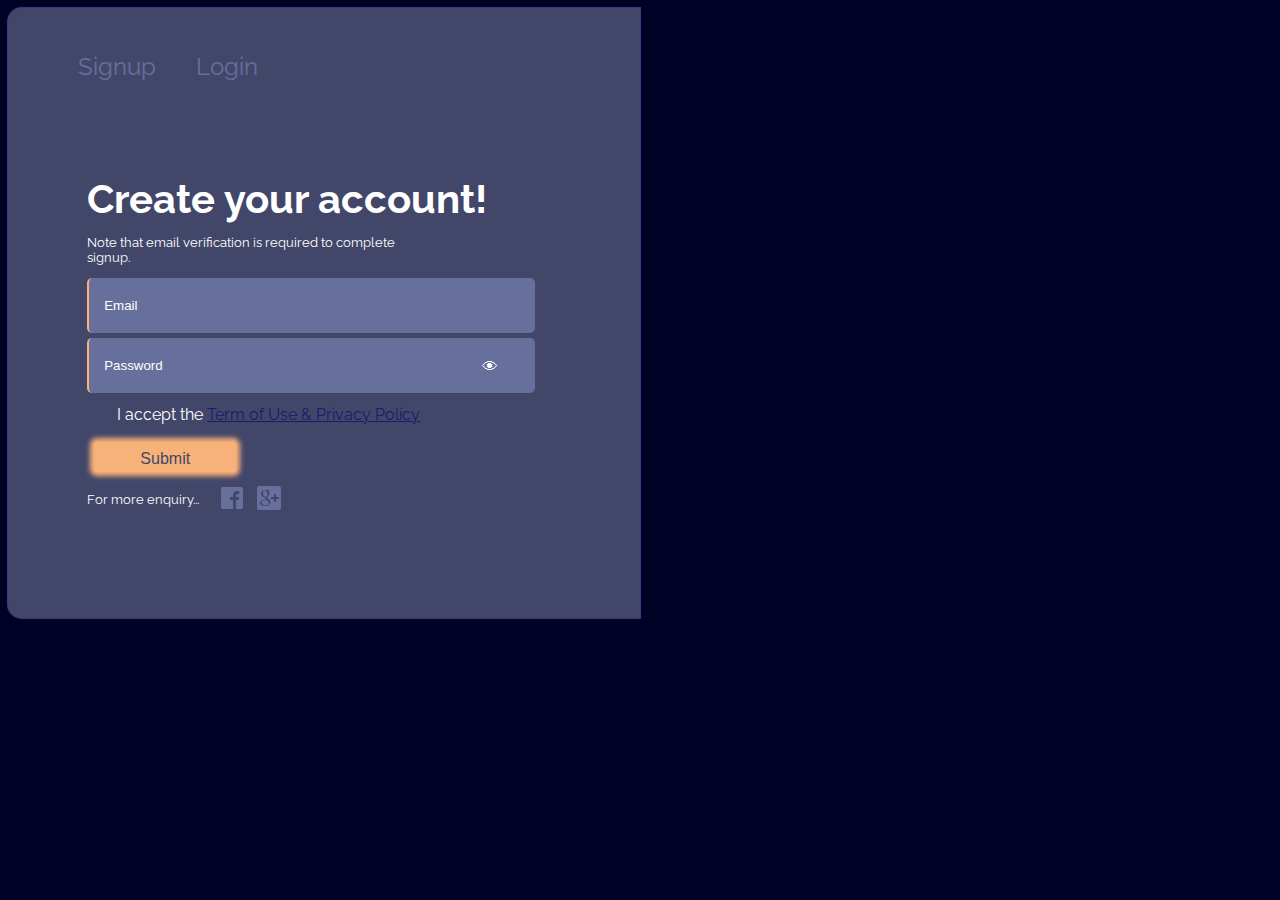
==== index.html @ 818c4bc8 "Design to code" ====
<!DOCTYPE html>
<html lang="en">
<head>
    <meta charset="UTF-8">
    <meta name="viewport" content="width=device-width, initial-scale=1.0">
    <title>Turning Design To Code</title>
    <link rel="stylesheet" href="ux.css">
</head>
<body>
    <div class="container">
    <div class="left">
        <ul class="nav">
            <li><a href="" class="active">Signup</a></li>
            <li><a href="">Login</a></li>
        </ul>
        <form>
        <h1 class="center">Create your account!</h1>
        <p class="par">Note that email verification is required to complete signup.</p>
            <input type="email"  name="email" id="email" placeholder="Email" required><br>
            <div class="password-container">
            <input type="password" name="password" id="password" class="password-input" placeholder="Password" required>
            <span class="show-password">&#128065;</span>
            </div>
            <div class="custom-checkbox-label">
           <input type="checkbox" name="checkbox" id="checkbox" class="custom-checkbox" required><span class="check">I accept the <a href="">Term of Use & Privacy Policy</a></span>
           <div class="checkbox-overlay"></div>
           </div>
           <div class="custom-submit-button">
            <button type="submit" class="submit-button">Submit</button>
           </div>
           <div class="icon-container">
            <span class="text"><p class="par">For more enquiry...</p></span>
            <span class="icon-1"><img src="icons8-facebook-30.png" class="icon"></span>
            <span class="icon-2"><img src="icons8-google-plus-24.png" class="icon"></span>
           </div>
           </form>
    </div>
    <div class="image"></div>
    </div>
</body>
</html>
---- ux.css ----
@import url('https://fonts.googleapis.com/css2?family=Raleway:wght@100;200;300;400;600&display=swap');

body {
    background-color:rgb(1, 1, 37);
}

.container {
    display: flex;
    flex-direction: row;
    font-family: 'Raleway';
    max-width: 100%;
    max-height: 570px;
}

@media screen and (max-width: 768px) {
    .icon-text-container {
        display: block;
        text-align: center; 
    }
}

.left {
    background-color: #424769;
    box-shadow: 0 0 1px 1px darkslateblue;
    border-radius: 14px 0px 0px 14px;
    display: flex;
    flex-direction: column;
    padding: 40%;
}

form {
    width: 80%;
    margin: 0px auto;
}

.image {
    background-image: url(https://img.freepik.com/premium-photo/mountain-range-is-surrounded-by-clouds-fog_802668-526.jpg);
    background-repeat: no-repeat;
    background-size: cover;
    background-attachment: local;
    flex-basis: 50%;
    border-radius: 0px 19px 19px 0px;
    font-size: 24px;
}

.image, .left {
    flex: 1;
    height: 570px;
    color: white;
    padding: 20px;
    margin-bottom: 20px;
}

.nav {
    display: flex;
    flex-direction: row;
    font-size: 24px;
    margin-left: 10px;
    margin-right: auto;
}

.nav li {
    display: inline-block;
    margin-right: 40px;
}

.nav li a {
    color: #676f9d;
    text-decoration: none;
}

.nav a:hover {
    color: #ffffff;
}

a.active {
    color: orange;
}

.center, .par {
    text-align: left;
}

.center {
    font-size: 40px;
    margin-top: 70px;
    margin-bottom: 2px;
}

.par {
    font-size: small;
    width: 350px;
    min-width: 350px;
    max-width: 500px;
}

.password-container {
    position: relative;
    width: 100%;
}

input::placeholder {
    color: #ffffff;
    padding: 5px;
}

.show-password {
    width: 35px;
    position: absolute;
    left: 90%;
    top: 50%;
    transform: translate(-90%, -50%);
    cursor: pointer;
}

.password-input { 
    background-color: transparent;
    border: 1px solid #ffffff;
}

.password-input::after {
    position: absolute;
    top: 50%;
    right: 10px;
    transform: translateY(-50%);
    cursor: pointer;
}

input[type="text"] {
    background-color: transparent;
    border: 1px solid #ffffff;
}

#email, #password {
    display: flex;
    align-items: center;
    border: 1px solid #676f9d;
    background-color: #676f9d;
    color: #ffffff;
    width: 100%;
    min-width: 70%;
    max-width: 90%;
    height: 35px;
    border-radius: 5px;
    border: 0;
    outline: 0;
    margin: 2px 0;
    border-left: 2px solid #f9b17a;
    padding: 10px;
}

#email {
    margin-bottom: -7px;
}

#password {
    margin-top: -7px;
}

#check {
    font-size: 14px;
    color: #ffffff;
    background-color: #424769;
    padding-left: 5px;
}

a {
    color: midnightblue;
}

a:hover {
    background-color: transparent;
    color: #ffffff;
}

.custom-checkbox-label {
    display: inline-block;
    position: relative;
    padding-left: 30px;
    margin: 10px 0;
    width: 350px;
    max-width: 500px;
    height: 20px;
}

.custom-checkbox {
    display: none;
}

.custom-checkbox input[type="checkbox"] {
    opacity: 2;
    position: absolute;
    top: 0;
    left: 0;
    width: 20px;
    height: 15px;
    border: 2px solid #f9b17a;
    background-color: #ffffff;
}

input[type="checkbox"] {
    position: relative;
    width: 20px;
    height: 20px;
    border: 2px solid #f9b17a;
    background-color: #ffffff;
    cursor: pointer;
}

.checkbox-overlay {
    position: absolute;
    top: 0;
    left: 0px;
    width: 3%;
    height: 70%;
    /*  border: 1px solid #f9b17a;
    border-radius: 3px;
    padding-right: 5px; */
}

.custom-checkbox input[type="checkbox"]:checked + .checkbox-overlay {
    background-color: transparent;
    border: 2px solid #f9b17a;
}

.submit-button {
    padding: 6px;
    margin: 7px;
    color: #424769;
    background-color: #f9b17a;
    border: 2px solid #f9b17a;
    box-shadow: 0 0 5px 4px #f9b17a;
    border-radius: 3px;
    align-items: flex-start;
    width: 30%;
    height: 30px;
    cursor: pointer;
    font-size: 16px;
    text-align: center;
}

.submit-button:hover {
    color: #ffffff;
}

.icon-container {
    display: inline-flex;
    align-items: center;
}

.icon-1, .icon-2 img {
    height: auto;
    margin-right: 10px;
    left: 70%;
    top: 30%;
    transform: translateX(-220px);
    cursor: pointer;
}

.icon-2 {
    width: 3px;
}
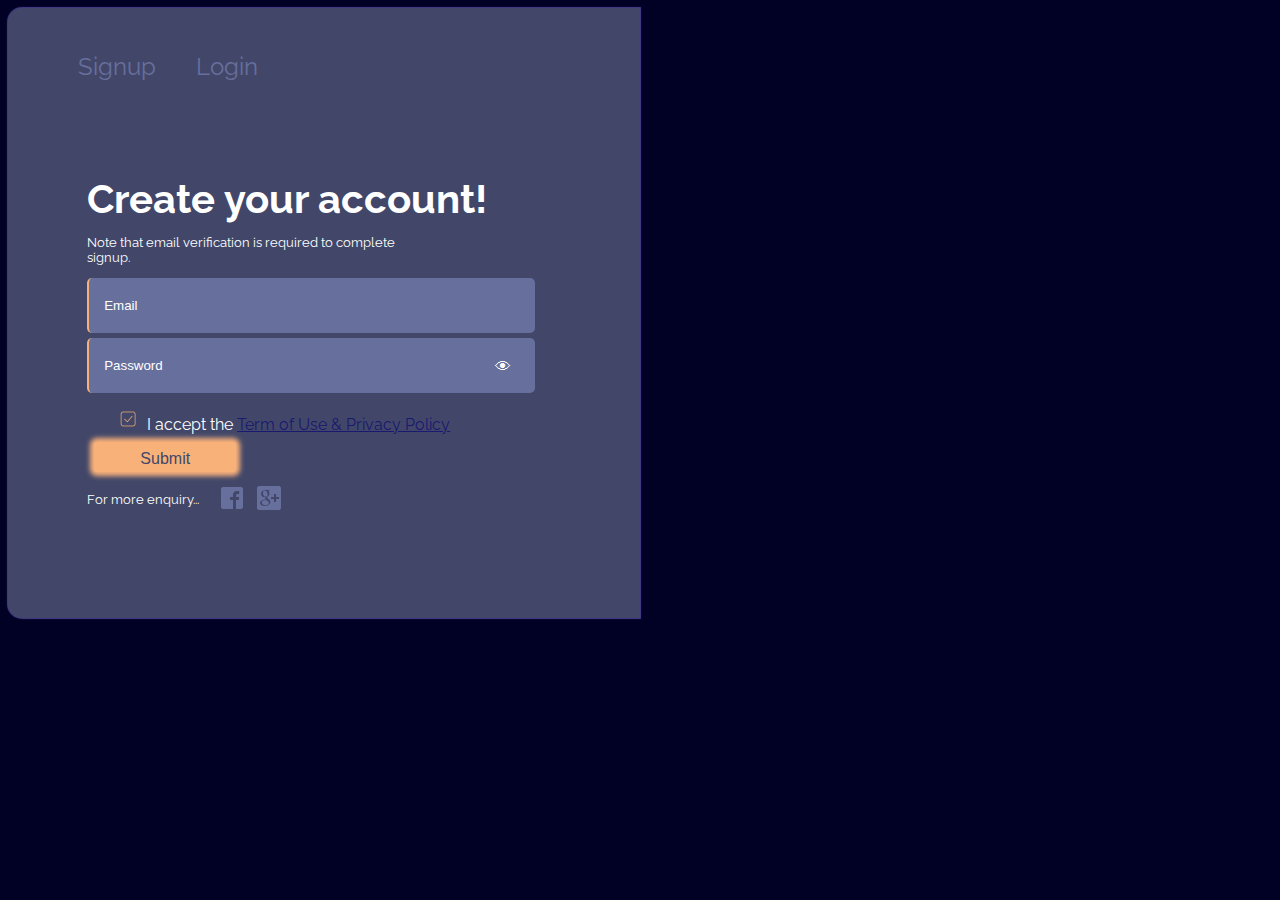
==== commit 7355cae2: "Design to code" ====
--- a/index.html
+++ b/index.html
@@ -21,8 +21,8 @@
             <input type="password" name="password" id="password" class="password-input" placeholder="Password" required>
             <span class="show-password">&#128065;</span>
             </div>
-            <div class="custom-checkbox-label">
-           <input type="checkbox" name="checkbox" id="checkbox" class="custom-checkbox" required><span class="check">I accept the <a href="">Term of Use & Privacy Policy</a></span>
+            <div class="custom-checkbox-container">
+           <input type="checkbox" name="checkbox" id="checkbox" class="custom-checkbox" required><span class="icon-1"><img src="icons8-checked-checkbox-50.png" class="box"></span><span class="check">I accept the <a href="">Term of Use & Privacy Policy</a></span>
            <div class="checkbox-overlay"></div>
            </div>
            <div class="custom-submit-button">
@@ -30,8 +30,8 @@
            </div>
            <div class="icon-container">
             <span class="text"><p class="par">For more enquiry...</p></span>
-            <span class="icon-1"><img src="icons8-facebook-30.png" class="icon"></span>
-            <span class="icon-2"><img src="icons8-google-plus-24.png" class="icon"></span>
+            <span class="icon-2"><img src="icons8-facebook-30.png" class="icon"></span>
+            <span class="icon-3"><img src="icons8-google-plus-24.png" class="icon"></span>
            </div>
            </form>
     </div>
--- a/ux.css
+++ b/ux.css
@@ -73,10 +73,6 @@
     color: #ffffff;
 }
 
-a.active {
-    color: orange;
-}
-
 .center, .par {
     text-align: left;
 }
@@ -107,9 +103,9 @@
 .show-password {
     width: 35px;
     position: absolute;
-    left: 90%;
+    left: 93%;
     top: 50%;
-    transform: translate(-90%, -50%);
+    transform: translate(-93%, -50%);
     cursor: pointer;
 }
 
@@ -173,7 +169,11 @@
     color: #ffffff;
 }
 
-.custom-checkbox-label {
+.custom-checkbox {
+    display: none;
+}
+
+.custom-checkbox-container {
     display: inline-block;
     position: relative;
     padding-left: 30px;
@@ -183,11 +183,15 @@
     height: 20px;
 }
 
-.custom-checkbox {
-    display: none;
-}
-
-.custom-checkbox input[type="checkbox"] {
+.box {
+    display: inline-block;
+    width: 25px;
+    height: auto;
+    margin-right: 5px;
+    cursor: pointer;
+}
+
+/* .custom-checkbox input[type="checkbox"] {
     opacity: 2;
     position: absolute;
     top: 0;
@@ -196,30 +200,26 @@
     height: 15px;
     border: 2px solid #f9b17a;
     background-color: #ffffff;
-}
+} */
 
 input[type="checkbox"] {
     position: relative;
     width: 20px;
     height: 20px;
-    border: 2px solid #f9b17a;
-    background-color: #ffffff;
     cursor: pointer;
 }
 
 .checkbox-overlay {
     position: absolute;
     top: 0;
-    left: 0px;
+    left: 0;
     width: 3%;
     height: 70%;
-    /*  border: 1px solid #f9b17a;
-    border-radius: 3px;
-    padding-right: 5px; */
+    padding-right: 5px;
 }
 
 .custom-checkbox input[type="checkbox"]:checked + .checkbox-overlay {
-    background-color: transparent;
+    background-color: #f9b17a;
     border: 2px solid #f9b17a;
 }
 
@@ -248,7 +248,7 @@
     align-items: center;
 }
 
-.icon-1, .icon-2 img {
+.icon-2, .icon-3 img {
     height: auto;
     margin-right: 10px;
     left: 70%;
@@ -257,6 +257,6 @@
     cursor: pointer;
 }
 
-.icon-2 {
+.icon-3 {
     width: 3px;
 }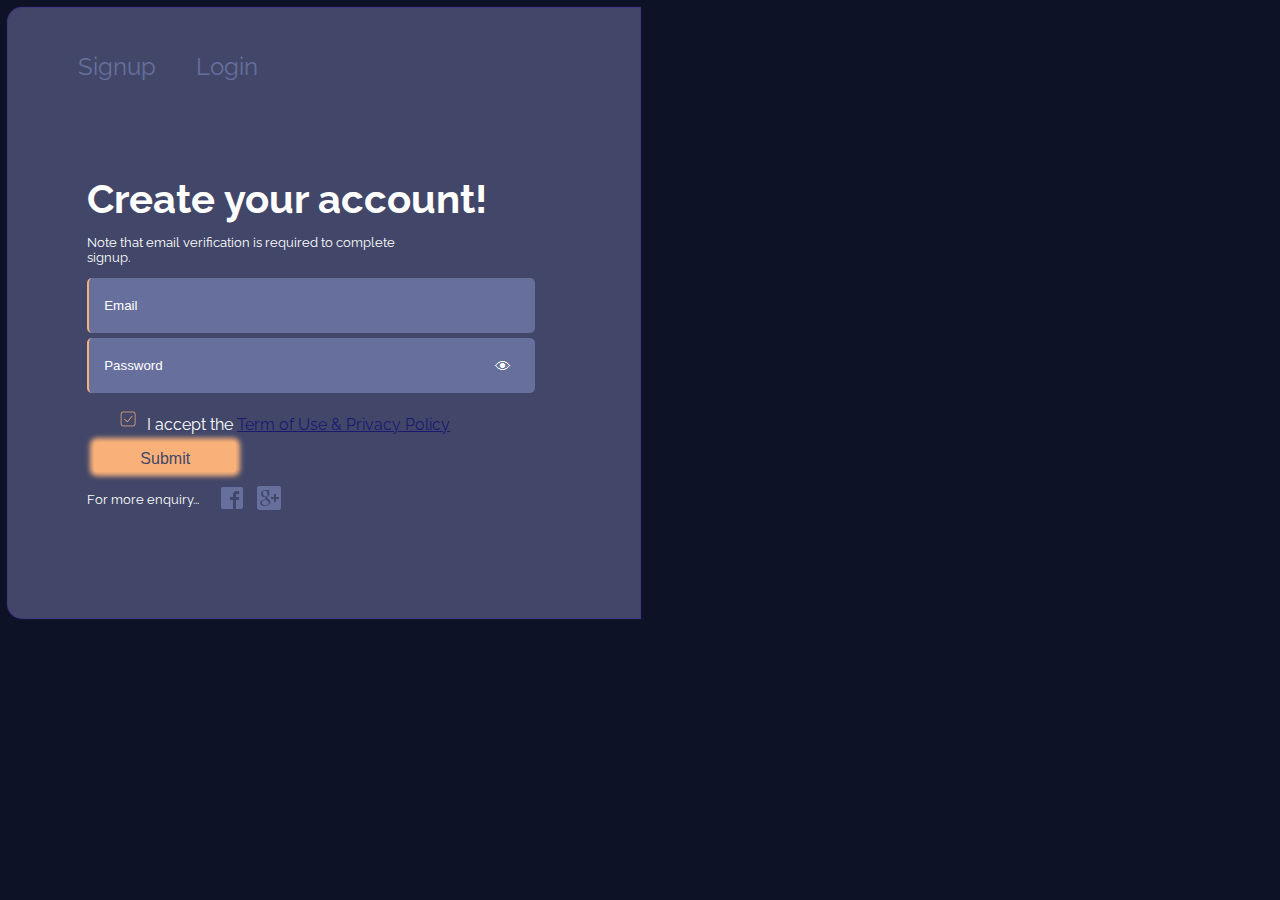
==== commit 560e5950: "Design to code" ====
--- a/index.html
+++ b/index.html
@@ -22,7 +22,7 @@
             <span class="show-password">&#128065;</span>
             </div>
             <div class="custom-checkbox-container">
-           <input type="checkbox" name="checkbox" id="checkbox" class="custom-checkbox" required><span class="icon-1"><img src="icons8-checked-checkbox-50.png" class="box"></span><span class="check">I accept the <a href="">Term of Use & Privacy Policy</a></span>
+           <input type="checkbox" name="checkbox" id="checkbox" class="custom-checkbox" required><span><img src="icons8-checked-checkbox-50.png" class="box"></span><span class="check">I accept the <a href="">Term of Use & Privacy Policy</a></span>
            <div class="checkbox-overlay"></div>
            </div>
            <div class="custom-submit-button">
--- a/ux.css
+++ b/ux.css
@@ -1,7 +1,7 @@
 @import url('https://fonts.googleapis.com/css2?family=Raleway:wght@100;200;300;400;600&display=swap');
 
 body {
-    background-color:rgb(1, 1, 37);
+    background-color: #0e1227;
 }
 
 .container {
@@ -12,12 +12,15 @@
     max-height: 570px;
 }
 
-@media screen and (max-width: 768px) {
-    .icon-text-container {
+@media (max-width: 400px) {
+    body {
         display: block;
-        text-align: center; 
+        /* text-align: center; */
+        max-height: 100px;
+        min-width: 600px;
     }
-}
+
+ }
 
 .left {
     background-color: #424769;
@@ -157,7 +160,7 @@
     font-size: 14px;
     color: #ffffff;
     background-color: #424769;
-    padding-left: 5px;
+    margin-bottom: 15px;
 }
 
 a {
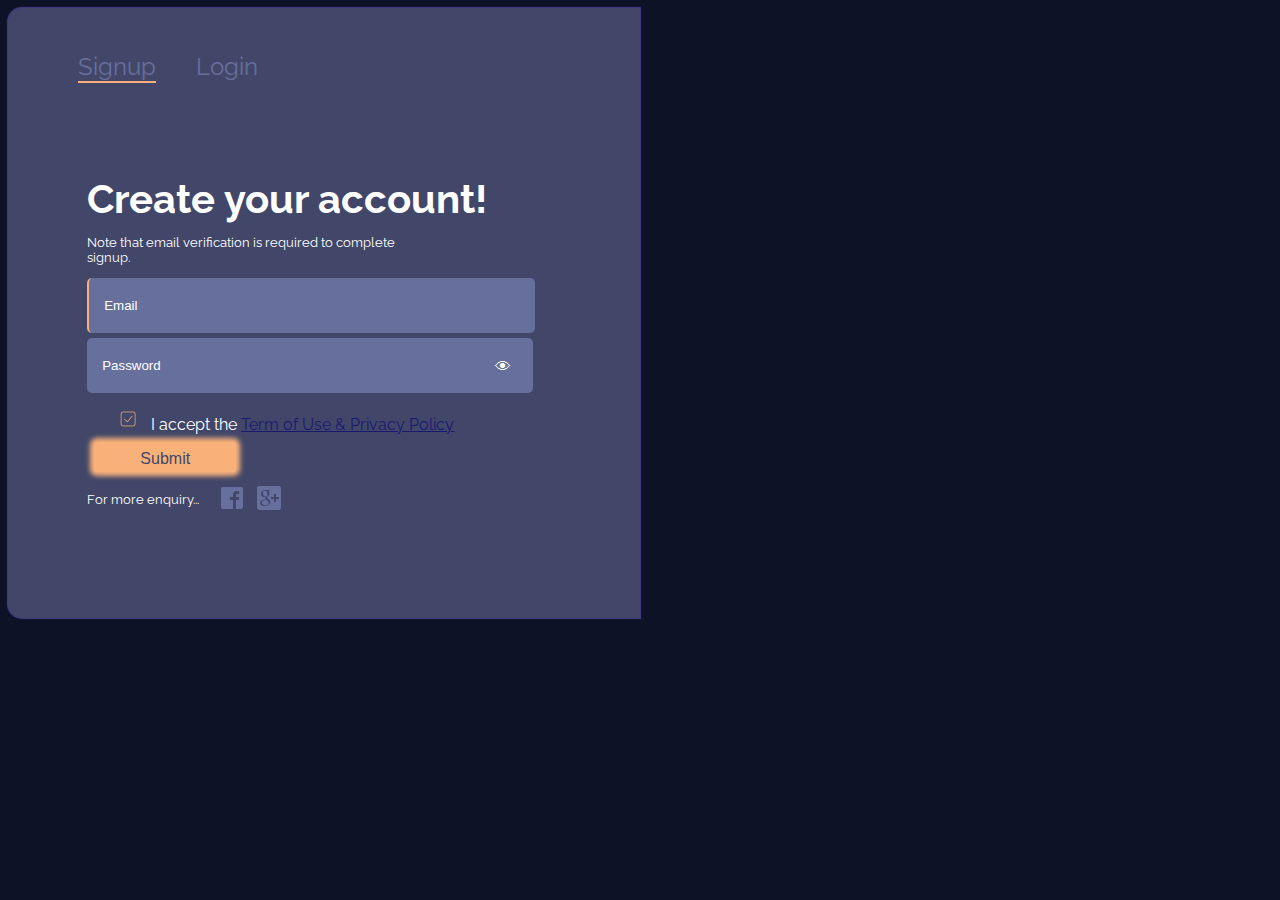
==== commit 088a015f: "Design to code" ====
--- a/index.html
+++ b/index.html
@@ -8,34 +8,36 @@
 </head>
 <body>
     <div class="container">
-    <div class="left">
-        <ul class="nav">
-            <li><a href="" class="active">Signup</a></li>
-            <li><a href="">Login</a></li>
-        </ul>
-        <form>
-        <h1 class="center">Create your account!</h1>
-        <p class="par">Note that email verification is required to complete signup.</p>
-            <input type="email"  name="email" id="email" placeholder="Email" required><br>
-            <div class="password-container">
-            <input type="password" name="password" id="password" class="password-input" placeholder="Password" required>
-            <span class="show-password">&#128065;</span>
-            </div>
-            <div class="custom-checkbox-container">
-           <input type="checkbox" name="checkbox" id="checkbox" class="custom-checkbox" required><span><img src="icons8-checked-checkbox-50.png" class="box"></span><span class="check">I accept the <a href="">Term of Use & Privacy Policy</a></span>
-           <div class="checkbox-overlay"></div>
-           </div>
-           <div class="custom-submit-button">
-            <button type="submit" class="submit-button">Submit</button>
-           </div>
-           <div class="icon-container">
-            <span class="text"><p class="par">For more enquiry...</p></span>
-            <span class="icon-2"><img src="icons8-facebook-30.png" class="icon"></span>
-            <span class="icon-3"><img src="icons8-google-plus-24.png" class="icon"></span>
-           </div>
-           </form>
-    </div>
-    <div class="image"></div>
+        <div class="left">
+            <ul class="nav">
+                <li><a href="" class="active">Signup</a></li>
+                <li><a href="">Login</a></li>
+            </ul>
+            <form>
+                <h1 class="center">Create your account!</h1>
+                <p class="par">Note that email verification is required to complete signup.</p>
+                <input type="email"  name="email" id="email" placeholder="Email" required><br>
+                <div class="password-container">
+                    <input type="password" name="password" id="password" class="password-input" placeholder="Password" required>
+                    <span class="show-password">&#128065;</span>
+                </div>
+                <div class="custom-checkbox-container">
+                    <input type="checkbox" name="checkbox" id="checkbox" class="custom-checkbox" required>
+                    <span><img src="icons8-checked-checkbox-50.png" class="box"></span>
+                    <span class="check">I accept the <a href="">Term of Use & Privacy Policy</a></span>
+                    <div class="checkbox-overlay"></div>
+                </div>
+                <div class="custom-submit-button">
+                    <button type="submit" class="submit-button">Submit</button>
+                </div>
+                <div class="icon-container">
+                    <span class="text"><p class="par">For more enquiry...</p></span>
+                    <span class="icon-2"><img src="icons8-facebook-30.png" class="icon"></span>
+                    <span class="icon-3"><img src="icons8-google-plus-24.png" class="icon"></span>
+                </div>
+            </form>
+        </div>
+        <div class="image"></div>
     </div>
 </body>
 </html>--- a/ux.css
+++ b/ux.css
@@ -72,6 +72,10 @@
     text-decoration: none;
 }
 
+.nav li a.active {
+    border-bottom: 2px solid #f9b17a;
+}
+
 .nav a:hover {
     color: #ffffff;
 }
@@ -144,12 +148,12 @@
     border: 0;
     outline: 0;
     margin: 2px 0;
-    border-left: 2px solid #f9b17a;
     padding: 10px;
 }
 
 #email {
     margin-bottom: -7px;
+    border-left: 2px solid #f9b17a;
 }
 
 #password {
@@ -160,7 +164,7 @@
     font-size: 14px;
     color: #ffffff;
     background-color: #424769;
-    margin-bottom: 15px;
+    margin: auto;
 }
 
 a {
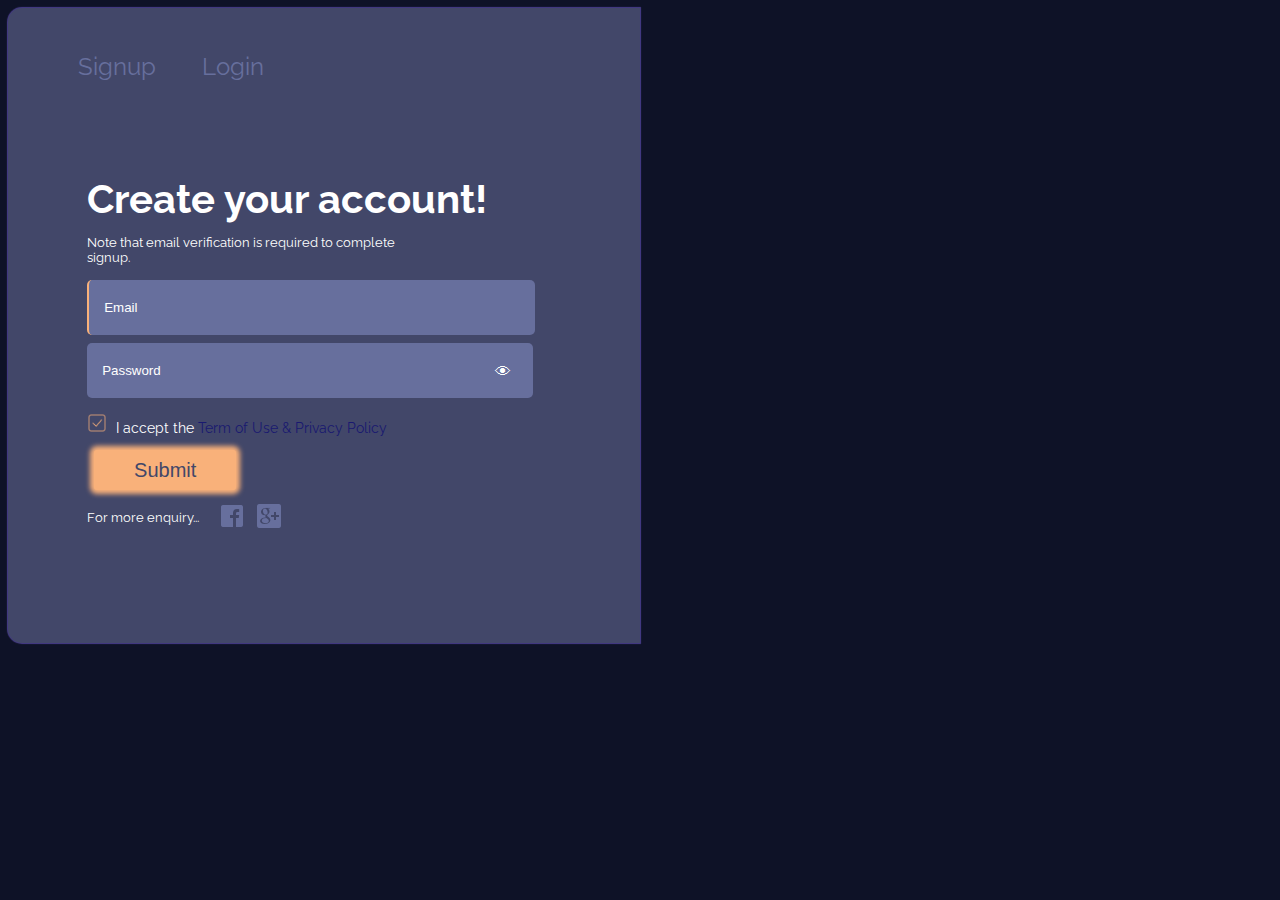
==== commit d4f29a3e: "Design to code" ====
--- a/index.html
+++ b/index.html
@@ -1,29 +1,34 @@
 <!DOCTYPE html>
 <html lang="en">
+
 <head>
     <meta charset="UTF-8">
     <meta name="viewport" content="width=device-width, initial-scale=1.0">
     <title>Turning Design To Code</title>
+    <link rel="icon" type="image/x-icon" href="/icons/favicon.ico">
     <link rel="stylesheet" href="ux.css">
 </head>
+
 <body>
     <div class="container">
         <div class="left">
-            <ul class="nav">
-                <li><a href="" class="active">Signup</a></li>
-                <li><a href="">Login</a></li>
-            </ul>
+            <nav>
+                <ul>
+                    <li><a href="/index.html" class="active">Signup</a></li>
+                    <li><a href="/login.html">Login</a></li>
+                </ul>
+            </nav>
             <form>
                 <h1 class="center">Create your account!</h1>
                 <p class="par">Note that email verification is required to complete signup.</p>
-                <input type="email"  name="email" id="email" placeholder="Email" required><br>
+                <input type="email" name="email" id="email" placeholder="Email" required>
                 <div class="password-container">
-                    <input type="password" name="password" id="password" class="password-input" placeholder="Password" required>
+                    <input type="password" name="password" id="password" placeholder="Password" required>
                     <span class="show-password">&#128065;</span>
                 </div>
                 <div class="custom-checkbox-container">
                     <input type="checkbox" name="checkbox" id="checkbox" class="custom-checkbox" required>
-                    <span><img src="icons8-checked-checkbox-50.png" class="box"></span>
+                    <span><img src="icons/icons8-checked-checkbox-50.png" class="box"></span>
                     <span class="check">I accept the <a href="">Term of Use & Privacy Policy</a></span>
                     <div class="checkbox-overlay"></div>
                 </div>
@@ -31,13 +36,16 @@
                     <button type="submit" class="submit-button">Submit</button>
                 </div>
                 <div class="icon-container">
-                    <span class="text"><p class="par">For more enquiry...</p></span>
-                    <span class="icon-2"><img src="icons8-facebook-30.png" class="icon"></span>
-                    <span class="icon-3"><img src="icons8-google-plus-24.png" class="icon"></span>
+                    <span class="text">
+                        <p class="par">For more enquiry...</p>
+                    </span>
+                    <span class="icon-2"><img src="icons/icons8-facebook-30.png" class="icon"></span>
+                    <span class="icon-3"><img src="icons/icons8-google-plus-24.png" class="icon"></span>
                 </div>
             </form>
         </div>
         <div class="image"></div>
     </div>
 </body>
+
 </html>--- a/ux.css
+++ b/ux.css
@@ -12,15 +12,14 @@
     max-height: 570px;
 }
 
-@media (max-width: 400px) {
+@media only screen and (max-width: 600px) {
     body {
         display: block;
-        /* text-align: center; */
-        max-height: 100px;
+        height: 100%;
         min-width: 600px;
     }
 
- }
+}
 
 .left {
     background-color: #424769;
@@ -28,7 +27,6 @@
     border-radius: 14px 0px 0px 14px;
     display: flex;
     flex-direction: column;
-    padding: 40%;
 }
 
 form {
@@ -43,18 +41,18 @@
     background-attachment: local;
     flex-basis: 50%;
     border-radius: 0px 19px 19px 0px;
-    font-size: 24px;
-}
-
-.image, .left {
+}
+
+.image,
+.left {
     flex: 1;
-    height: 570px;
+    height: 595px;
     color: white;
     padding: 20px;
     margin-bottom: 20px;
 }
 
-.nav {
+nav {
     display: flex;
     flex-direction: row;
     font-size: 24px;
@@ -62,25 +60,26 @@
     margin-right: auto;
 }
 
-.nav li {
+nav li {
     display: inline-block;
     margin-right: 40px;
 }
 
-.nav li a {
+nav li a {
     color: #676f9d;
     text-decoration: none;
 }
 
-.nav li a.active {
+/* nav li a.active {
     border-bottom: 2px solid #f9b17a;
-}
-
-.nav a:hover {
-    color: #ffffff;
-}
-
-.center, .par {
+} */
+
+nav a:hover {
+    color: #ffffff;
+}
+
+.center,
+.par {
     text-align: left;
 }
 
@@ -97,44 +96,8 @@
     max-width: 500px;
 }
 
-.password-container {
-    position: relative;
-    width: 100%;
-}
-
-input::placeholder {
-    color: #ffffff;
-    padding: 5px;
-}
-
-.show-password {
-    width: 35px;
-    position: absolute;
-    left: 93%;
-    top: 50%;
-    transform: translate(-93%, -50%);
-    cursor: pointer;
-}
-
-.password-input { 
-    background-color: transparent;
-    border: 1px solid #ffffff;
-}
-
-.password-input::after {
-    position: absolute;
-    top: 50%;
-    right: 10px;
-    transform: translateY(-50%);
-    cursor: pointer;
-}
-
-input[type="text"] {
-    background-color: transparent;
-    border: 1px solid #ffffff;
-}
-
-#email, #password {
+#email,
+#password {
     display: flex;
     align-items: center;
     border: 1px solid #676f9d;
@@ -147,12 +110,11 @@
     border-radius: 5px;
     border: 0;
     outline: 0;
-    margin: 2px 0;
+    margin: 15px 0;
     padding: 10px;
 }
 
 #email {
-    margin-bottom: -7px;
     border-left: 2px solid #f9b17a;
 }
 
@@ -160,15 +122,49 @@
     margin-top: -7px;
 }
 
-#check {
+.password-container {
+    position: relative;
+    width: 100%;
+}
+
+input::placeholder {
+    color: #ffffff;
+    padding: 5px;
+}
+
+.show-password {
+    width: 35px;
+    position: absolute;
+    left: 93%;
+    top: 50%;
+    transform: translate(-93%, -50%);
+    cursor: pointer;
+}
+
+.password-input::after {
+    position: absolute;
+    top: 50%;
+    right: 10px;
+    transform: translateY(-50%);
+    cursor: pointer;
+}
+
+input[type="text"] {
+    background-color: transparent;
+    border: 1px solid #ffffff;
+}
+
+.check {
     font-size: 14px;
     color: #ffffff;
     background-color: #424769;
+    padding-bottom: 20px;
     margin: auto;
 }
 
 a {
     color: midnightblue;
+    text-decoration: none;
 }
 
 a:hover {
@@ -181,19 +177,15 @@
 }
 
 .custom-checkbox-container {
-    display: inline-block;
-    position: relative;
-    padding-left: 30px;
     margin: 10px 0;
-    width: 350px;
     max-width: 500px;
     height: 20px;
 }
 
 .box {
     display: inline-block;
-    width: 25px;
-    height: auto;
+    width: 20px;
+    height: 20px;
     margin-right: 5px;
     cursor: pointer;
 }
@@ -225,7 +217,7 @@
     padding-right: 5px;
 }
 
-.custom-checkbox input[type="checkbox"]:checked + .checkbox-overlay {
+.custom-checkbox input[type="checkbox"]:checked+.checkbox-overlay {
     background-color: #f9b17a;
     border: 2px solid #f9b17a;
 }
@@ -238,11 +230,10 @@
     border: 2px solid #f9b17a;
     box-shadow: 0 0 5px 4px #f9b17a;
     border-radius: 3px;
-    align-items: flex-start;
     width: 30%;
-    height: 30px;
-    cursor: pointer;
-    font-size: 16px;
+    height: 40px;
+    cursor: pointer;
+    font-size: 20px;
     text-align: center;
 }
 
@@ -255,7 +246,8 @@
     align-items: center;
 }
 
-.icon-2, .icon-3 img {
+.icon-2,
+.icon-3 img {
     height: auto;
     margin-right: 10px;
     left: 70%;
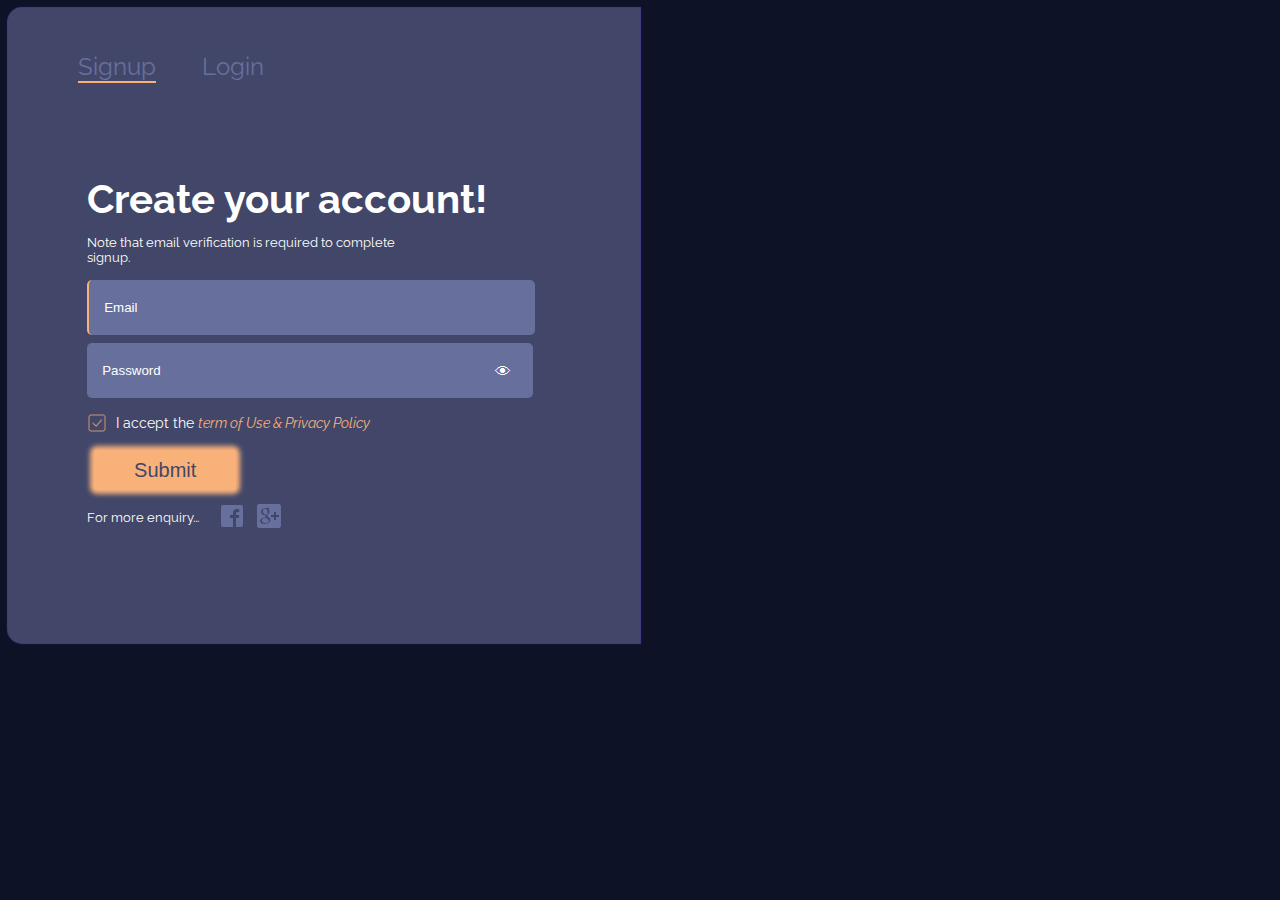
==== commit bce4242f: "Debugged code" ====
--- a/index.html
+++ b/index.html
@@ -29,7 +29,7 @@
                 <div class="custom-checkbox-container">
                     <input type="checkbox" name="checkbox" id="checkbox" class="custom-checkbox" required>
                     <span><img src="icons/icons8-checked-checkbox-50.png" class="box"></span>
-                    <span class="check">I accept the <a href="">Term of Use & Privacy Policy</a></span>
+                    <span class="check">I accept the <a href="">term of Use & Privacy Policy</a></span>
                     <div class="checkbox-overlay"></div>
                 </div>
                 <div class="custom-submit-button">
@@ -39,8 +39,12 @@
                     <span class="text">
                         <p class="par">For more enquiry...</p>
                     </span>
-                    <span class="icon-2"><img src="icons/icons8-facebook-30.png" class="icon"></span>
-                    <span class="icon-3"><img src="icons/icons8-google-plus-24.png" class="icon"></span>
+                    <a href="https://facebook.com" target="_blank">
+                        <span class="icon-2"><img src="icons/icons8-facebook-30.png" class="icon"></span>
+                    </a>
+                    <a href="https://google.com" target="_blank">
+                        <span class="icon-3"><img src="icons/icons8-google-plus-24.png" class="icon"></span>
+                    </a>
                 </div>
             </form>
         </div>
--- a/ux.css
+++ b/ux.css
@@ -70,12 +70,12 @@
     text-decoration: none;
 }
 
-/* nav li a.active {
+nav a:hover {
+    color: #ffffff;
+}
+
+nav li a.active {
     border-bottom: 2px solid #f9b17a;
-} */
-
-nav a:hover {
-    color: #ffffff;
 }
 
 .center,
@@ -160,9 +160,18 @@
     background-color: #424769;
     padding-bottom: 20px;
     margin: auto;
-}
-
-a {
+    vertical-align: 5px;
+}
+
+span a {
+    color: #f9b17a;
+    text-decoration: none;
+    font-style: italic;
+}
+
+.icon-container a {
+    display: flex;
+    flex-direction: row;
     color: midnightblue;
     text-decoration: none;
 }
@@ -253,7 +262,6 @@
     left: 70%;
     top: 30%;
     transform: translateX(-220px);
-    cursor: pointer;
 }
 
 .icon-3 {
